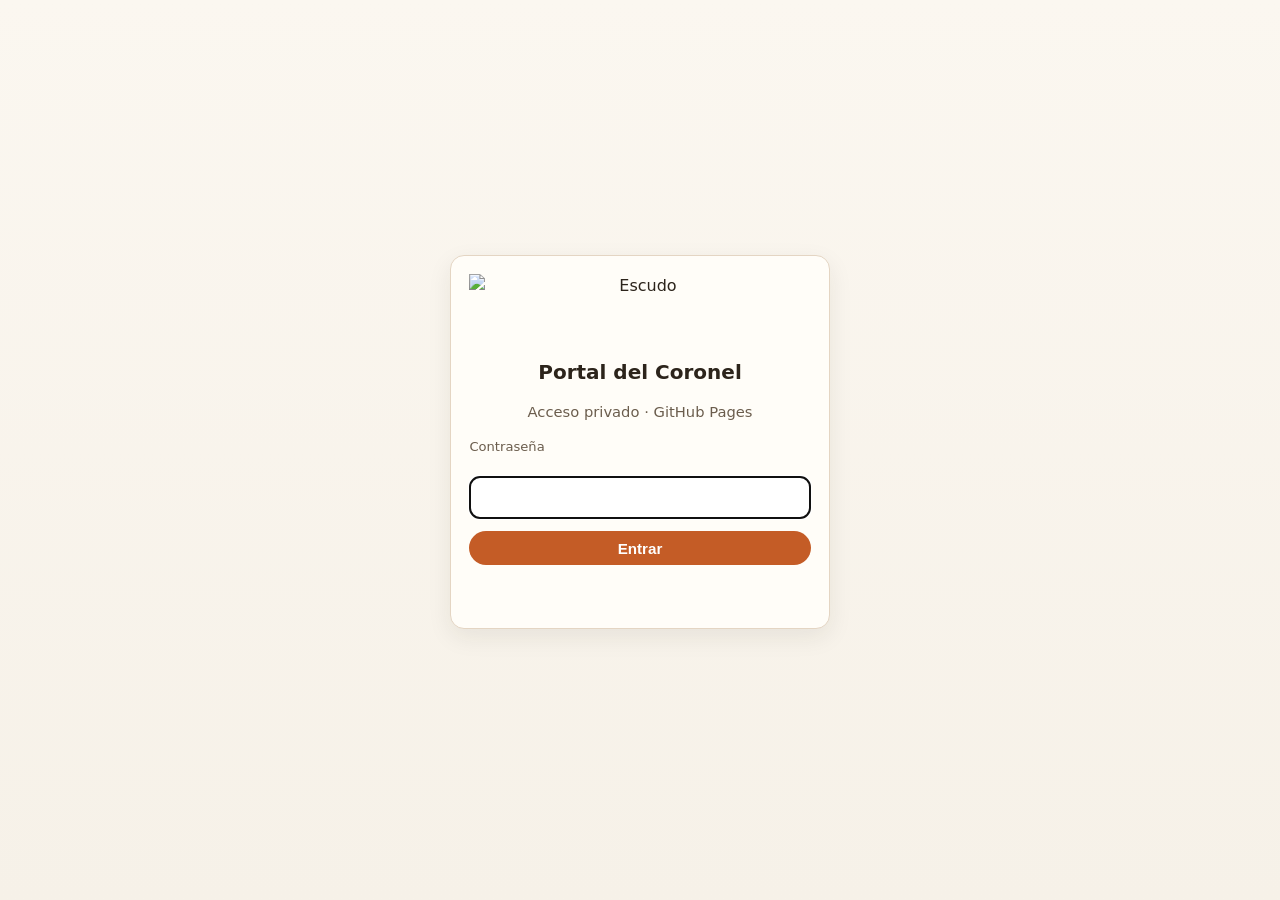
==== index.html @ b2532d9d "v0.4.0: Portal del Coronel — gabinete + gate + música" ====
<!DOCTYPE html>
<html lang="es-MX">
<head>
  <meta charset="utf-8" />
  <meta name="viewport" content="width=device-width, initial-scale=1" />
  <title>Portal del Coronel</title>
  <link rel="icon" type="image/svg+xml" href="img/favicon.svg" />
  <link rel="stylesheet" href="css/portal.css" />
  <script src="js/auth.js" defer></script>
</head>
<body>
  <div id="gate">
    <div class="card gate-card">
      <img src="img/logo.svg" alt="Escudo" />
      <h1>Portal del Coronel</h1>
      <p class="muted">Acceso privado · GitHub Pages</p>
      <form id="gate-form">
        <label for="gate-pw" class="muted tiny" style="text-align:left">Contraseña</label>
        <input id="gate-pw" type="password" autocomplete="current-password" required autofocus />
        <button class="btn" type="submit" style="width:100%">Entrar</button>
        <p id="gate-err" class="err"></p>
      </form>
    </div>
  </div>

  <div id="app" class="wrap" hidden>
    <header class="topbar">
      <a class="brand" href="index.html">
        <img class="brand-logo" src="img/logo.svg" alt="Logo" />
        <span class="brand-text">Portal <span>Coronel</span></span>
      </a>
      <nav class="nav">
        <a href="index.html" class="active">Gabinete</a>
        <a href="musica.html">Música</a>
        <button type="button" class="linkish" id="btn-salir">Salir</button>
      </nav>
    </header>

    <div class="card">
      <h1>Gabinete</h1>
      <p class="muted">Sus sitios públicos y el laboratorio local. Sin datos personales en esta página.</p>
      <p>
        <span class="pill">Séptimo Ángel</span>
        <span class="pill">GitHub Pages</span>
      </p>
    </div>

    <div class="card">
      <h2>Sitios en vivo</h2>
      <div class="grid-links">
        <a class="link-card" href="https://d-lang-gif.github.io/durango-geointeligencia/" target="_blank" rel="noopener">
          <strong>GeoInteligencia Durango</strong>
          <span>Mapas y geointel · Pages</span>
        </a>
        <a class="link-card" href="https://d-lang-gif.github.io/nodo-vah/" target="_blank" rel="noopener">
          <strong>Nodo VAH</strong>
          <span>Planos · acceso con contraseña</span>
        </a>
        <a class="link-card" href="https://d-lang-gif.github.io/rmv-capital-sistema/" target="_blank" rel="noopener">
          <strong>RMV Capital</strong>
          <span>Sistema soberano · Pages</span>
        </a>
        <a class="link-card" href="https://d-lang-gif.github.io/instituto-arte-cultura/" target="_blank" rel="noopener">
          <strong>Instituto Arte y Cultura</strong>
          <span>Sitio institucional</span>
        </a>
        <a class="link-card" href="https://github.com/D-lang-gif/mi-ia-local" target="_blank" rel="noopener">
          <strong>mi-ia-local (repo)</strong>
          <span>Laboratorio privado en GitHub</span>
        </a>
        <a class="link-card" href="musica.html">
          <strong>Músico de bolsillo</strong>
          <span>Arranger live · Web MIDI + FluidR3</span>
        </a>
      </div>
    </div>

    <div class="card">
      <h2>Solo en su máquina</h2>
      <p class="muted">Estas funciones necesitan Ollama / RAG / datos locales. No se publican aquí.</p>
      <div class="grid-links">
        <div class="link-card">
          <strong>IA · Consultar / RAG</strong>
          <span>Corre local en <code>http://127.0.0.1:8787</code></span>
        </div>
        <div class="link-card">
          <strong>Diagnóstico</strong>
          <span>Corre local en <code>http://127.0.0.1:8787</code></span>
        </div>
      </div>
    </div>

    <footer class="footer">Portal del Coronel · v0.4.0 · 100% estático en Pages</footer>
  </div>
  <script>
    document.getElementById("btn-salir")?.addEventListener("click", () => {
      sessionStorage.removeItem("portal_coronel_ok_v1");
      location.reload();
    });
  </script>
</body>
</html>
---- css/portal.css ----
:root {
  --bg: #f6f1e8;
  --bg-card: #fffdf8;
  --ink: #2c241b;
  --muted: #6b5d4d;
  --accent: #c45c26;
  --accent-soft: #f0d5c0;
  --ok: #2f6b4f;
  --err: #9b2c2c;
  --border: #e4d5c3;
  --shadow: 0 8px 24px rgba(44, 36, 27, 0.08);
  --radius: 14px;
  --font: "Segoe UI", system-ui, -apple-system, sans-serif;
}
* { box-sizing: border-box; }
html, body {
  margin: 0; padding: 0;
  font-family: var(--font);
  background: linear-gradient(180deg, #fbf7f0 0%, var(--bg) 100%);
  color: var(--ink); min-height: 100%; line-height: 1.45;
}
a { color: var(--accent); text-decoration: none; }
a:hover { text-decoration: underline; }
.wrap { max-width: 760px; margin: 0 auto; padding: 1rem 1rem 3rem; }
.topbar {
  display: flex; flex-wrap: wrap; align-items: center;
  justify-content: space-between; gap: 0.75rem; margin-bottom: 1.25rem;
}
.brand {
  display: inline-flex; align-items: center; gap: 0.55rem;
  color: inherit; text-decoration: none; font-weight: 700; font-size: 1.15rem;
}
.brand:hover { text-decoration: none; }
.brand-logo { height: 42px; width: auto; display: block; }
.brand-text span { color: var(--accent); }
.nav { display: flex; flex-wrap: wrap; gap: 0.5rem; }
.nav a, .nav button.linkish {
  background: var(--bg-card); border: 1px solid var(--border);
  border-radius: 999px; padding: 0.35rem 0.8rem; font-size: 0.9rem; color: var(--ink);
  cursor: pointer;
}
.nav a.active { background: var(--accent); border-color: var(--accent); color: #fff; }
.card {
  background: var(--bg-card); border: 1px solid var(--border);
  border-radius: var(--radius); box-shadow: var(--shadow);
  padding: 1.1rem 1.15rem; margin-bottom: 1rem;
}
.card h1, .card h2 { margin: 0 0 0.6rem; font-size: 1.25rem; }
.muted { color: var(--muted); font-size: 0.92rem; }
.tiny { font-size: 0.82rem; }
.pill {
  display: inline-block; background: var(--accent-soft); color: var(--ink);
  border-radius: 999px; padding: 0.2rem 0.65rem; font-size: 0.8rem; margin: 0.15rem;
}
.btn {
  background: var(--accent); color: #fff; border: none; border-radius: 999px;
  padding: 0.55rem 1.1rem; font-size: 0.95rem; cursor: pointer; font-weight: 600;
}
.btn:hover { filter: brightness(1.05); }
.btn.secondary { background: var(--bg-card); color: var(--ink); border: 1px solid var(--border); }
.grid-links {
  display: grid; grid-template-columns: 1fr; gap: 0.75rem;
}
@media (min-width: 560px) {
  .grid-links { grid-template-columns: 1fr 1fr; }
}
.link-card {
  display: block; padding: 1rem; border: 1px solid var(--border);
  border-radius: 12px; background: #fff; color: inherit; text-decoration: none;
  transition: border-color .15s, box-shadow .15s;
}
.link-card:hover { border-color: var(--accent); box-shadow: var(--shadow); text-decoration: none; }
.link-card strong { display: block; color: var(--accent); margin-bottom: 0.25rem; }
.link-card span { color: var(--muted); font-size: 0.88rem; }
.footer { margin-top: 2rem; color: var(--muted); font-size: 0.8rem; text-align: center; }
/* Gate */
#gate {
  min-height: 100vh; display: flex; align-items: center; justify-content: center;
  padding: 1.5rem;
}
#gate .gate-card { max-width: 380px; width: 100%; text-align: center; }
#gate .gate-card img { height: 72px; margin: 0 auto 0.75rem; display: block; }
#gate input[type=password] {
  width: 100%; padding: 0.7rem 0.9rem; border-radius: 10px;
  border: 1px solid var(--border); font-size: 1rem; margin: 0.75rem 0;
}
#gate .err { color: var(--err); font-size: 0.88rem; min-height: 1.2em; }
#app[hidden], #gate[hidden] { display: none !important; }
label { display: block; margin: 0.5rem 0; }
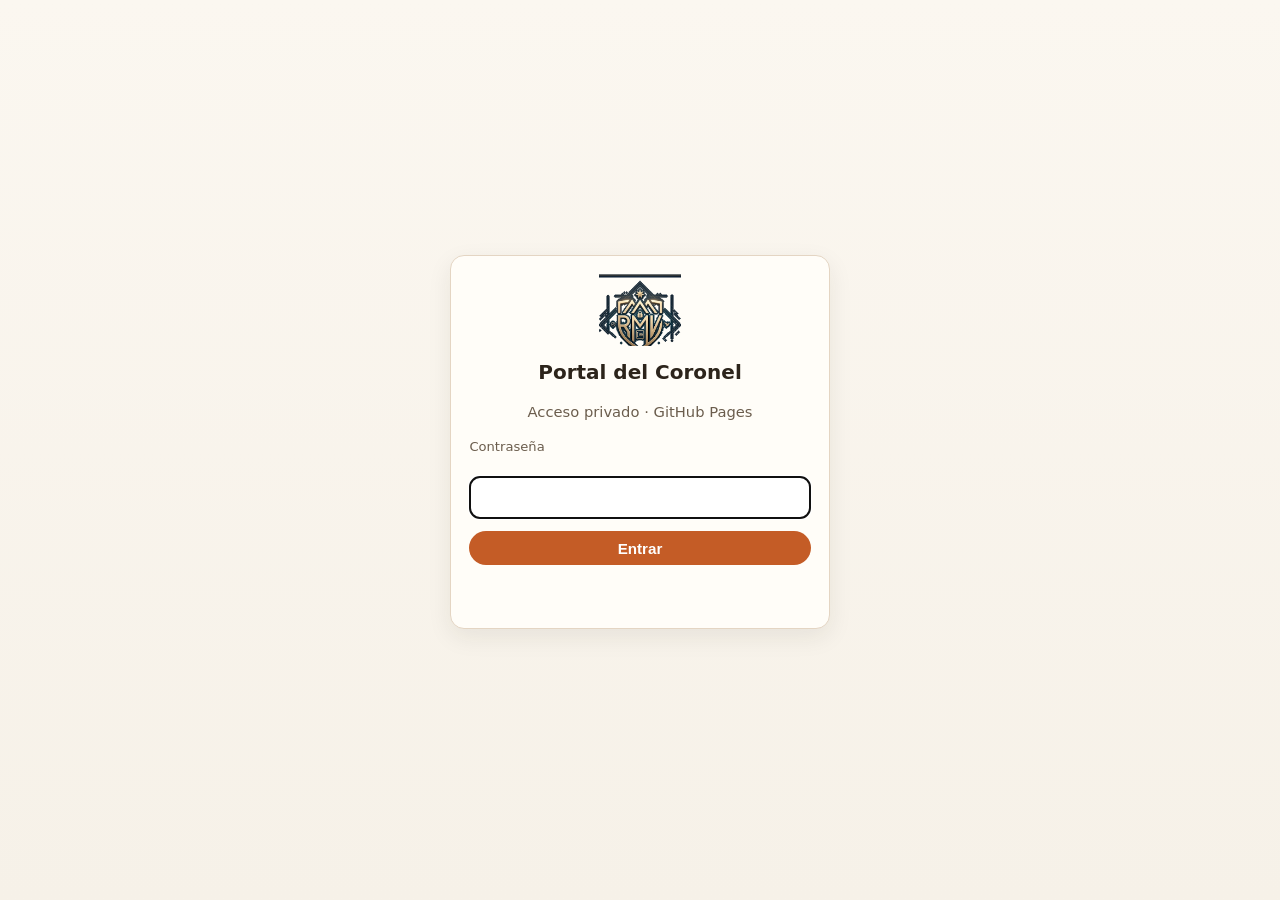
==== commit 978ca0ed: "Coronel En Vivo (4/4): enlaces desde Música y Gabinete" ====
--- a/index.html
+++ b/index.html
@@ -32,6 +32,7 @@
       <nav class="nav">
         <a href="index.html" class="active">Gabinete</a>
         <a href="musica.html">Música</a>
+        <a href="envivo/">En Vivo 🎤</a>
         <button type="button" class="linkish" id="btn-salir">Salir</button>
       </nav>
     </header>
